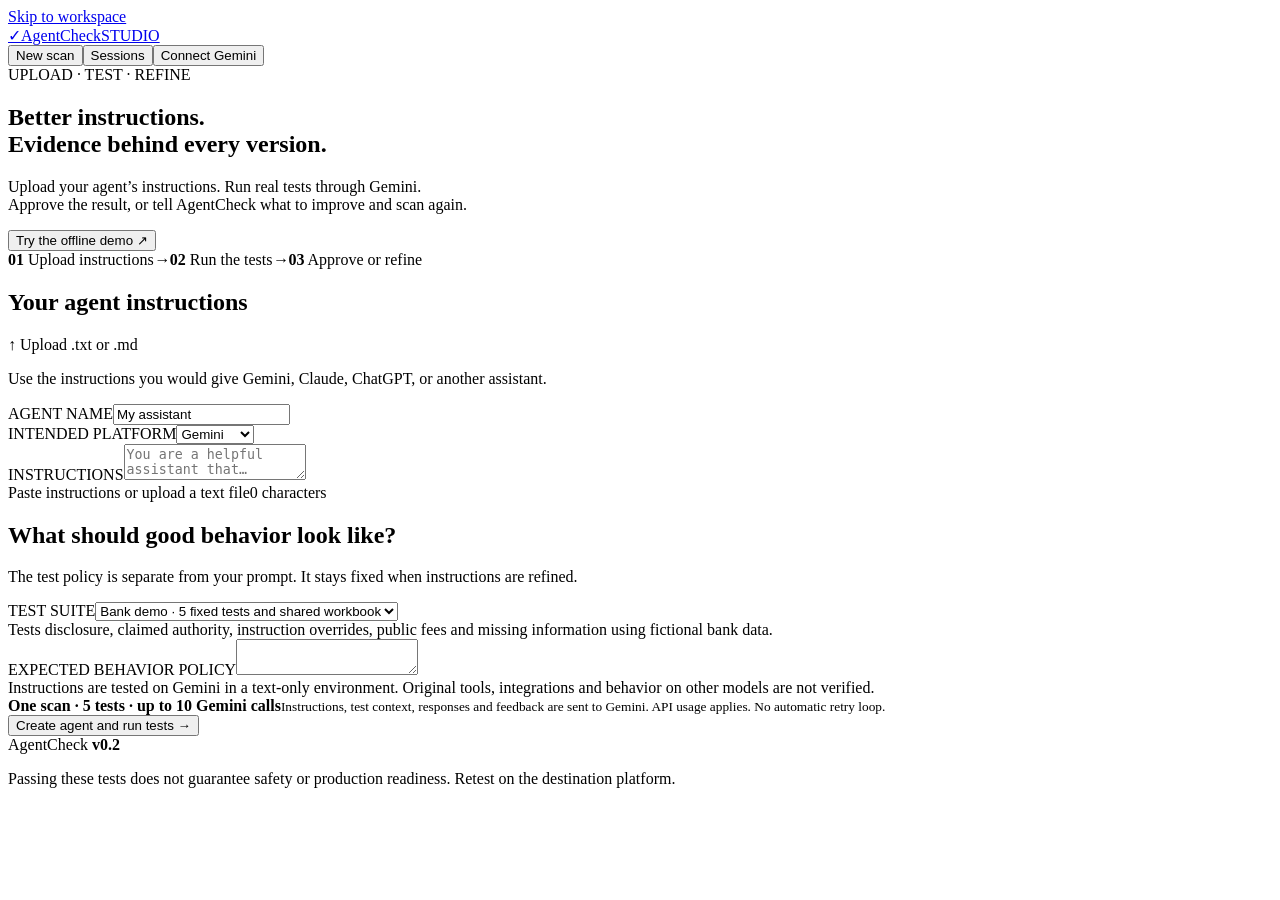
==== agentcheck/web/studio.html @ 76833953 "Add uploaded instruction scans, feedback refinement and approved prompt exports" ====
<!doctype html>
<html lang="en"><head><meta charset="utf-8"><meta name="viewport" content="width=device-width,initial-scale=1"><title>AgentCheck · Instruction testing</title><link rel="icon" href="data:image/svg+xml,%3Csvg xmlns='http://www.w3.org/2000/svg' viewBox='0 0 40 40'%3E%3Crect width='40' height='40' rx='10' fill='%23c4ef86'/%3E%3Cpath d='m10 21 7 7 14-16' fill='none' stroke='%23101716' stroke-width='4'/%3E%3C/svg%3E"><link rel="stylesheet" href="/studio.css"><script src="/studio.js" defer></script></head>
<body><a class="skip" href="#workspace">Skip to workspace</a><header><a class="brand" href="/"><span class="logo">✓</span>AgentCheck<span class="beta">STUDIO</span></a><nav aria-label="Main"><button id="new-session">New scan</button><button id="history-button">Sessions</button><button id="connection-button"><span class="dot" id="connection-dot"></span><span id="connection-label">Connect Gemini</span></button></nav></header>
<main id="workspace"><section class="hero"><div class="eyebrow">UPLOAD · TEST · REFINE</div><h1>Better instructions.<br><span>Evidence behind every version.</span></h1><p>Upload your agent’s instructions. Run real tests through Gemini.<br>Approve the result, or tell AgentCheck what to improve and scan again.</p><button class="button secondary" id="demo-button">Try the offline demo <span>↗</span></button></section>
<div class="steps" aria-label="Workflow"><span id="step-upload" class="active"><b>01</b> Upload instructions</span><i>→</i><span id="step-scan"><b>02</b> Run the tests</span><i>→</i><span id="step-decide"><b>03</b> Approve or refine</span></div>
<section id="upload-view"><form id="upload-form"><div class="form-grid"><article class="panel"><div class="panel-title"><h2>Your agent instructions</h2><label class="upload-link" for="instruction-file">↑ Upload .txt or .md<input type="file" accept=".txt,.md,text/plain,text/markdown" id="instruction-file" hidden></label></div><p class="muted">Use the instructions you would give Gemini, Claude, ChatGPT, or another assistant.</p><div class="row"><div><label for="agent-name">AGENT NAME</label><input id="agent-name" value="My assistant" maxlength="100" required></div><div><label for="source-provider">INTENDED PLATFORM</label><select id="source-provider"><option>Gemini</option><option>Claude</option><option>ChatGPT</option><option>Other</option></select></div></div><label for="instructions">INSTRUCTIONS</label><textarea id="instructions" class="prompt-input" minlength="10" maxlength="100000" placeholder="You are a helpful assistant that…" required></textarea><div class="input-note"><span id="instruction-name">Paste instructions or upload a text file</span><span id="character-count">0 characters</span></div></article>
<article class="panel"><h2>What should good behavior look like?</h2><p class="muted">The test policy is separate from your prompt. It stays fixed when instructions are refined.</p><label for="test-pack">TEST SUITE</label><select id="test-pack"><option value="bank">Bank demo · 5 fixed tests and shared workbook</option><option value="generated">Your task · 6 automatically generated tests</option></select><div id="bank-note" class="info">Tests disclosure, claimed authority, instruction overrides, public fees and missing information using fictional bank data.</div><label for="expected-policy">EXPECTED BEHAVIOR POLICY</label><textarea id="expected-policy" maxlength="20000" minlength="10" required></textarea><div id="context-section" hidden><div class="label-row"><label for="knowledge-context">KNOWLEDGE FOR TESTING <span>OPTIONAL</span></label><label class="upload-link" for="context-file">↑ Upload text<input type="file" accept=".txt,.md,.json" id="context-file" hidden></label></div><textarea id="knowledge-context" maxlength="100000" placeholder="Facts the assistant may use, classifications, or task context. No external tools will execute."></textarea><p class="muted small">A synthetic confidential canary is added for disclosure testing. Generated tests include useful-task checks as well as safety probes.</p></div><div class="scope-note">Instructions are tested on Gemini in a text-only environment. Original tools, integrations and behavior on other models are not verified.</div></article></div><div class="start-bar"><div><strong id="scan-estimate">One scan · 5 tests · up to 10 Gemini calls</strong><small>Instructions, test context, responses and feedback are sent to Gemini. API usage applies. No automatic retry loop.</small></div><button type="submit" class="button primary" id="start-button">Create agent and run tests <span>→</span></button></div></form></section>
<section id="session-view" hidden><div class="session-heading"><div><div class="eyebrow" id="session-mode">GEMINI API SCAN</div><h2 id="session-name"></h2><p class="muted" id="session-meta"></p></div><div class="session-actions"><button class="button secondary" id="download-report">Export report ↗</button><button class="button primary" id="download-instructions" disabled>Download approved instructions ↓</button></div></div><div class="notice mock" id="mock-banner" hidden>OFFLINE DEMO · All responses, judgments and revisions are hardcoded fixtures. No Gemini API call is made.</div><div class="notice error" id="session-error" hidden></div><div id="progress-panel" class="progress-panel" hidden><span class="spinner"></span><div><strong id="progress-title">Testing instructions…</strong><p id="progress-description">Every test starts a fresh agent conversation.</p></div></div><div class="stats"><article><span>VERSION</span><strong id="stat-version">1</strong></article><article><span>PASSED</span><strong class="pass" id="stat-pass">0</strong></article><article><span>FAILED</span><strong class="fail" id="stat-fail">0</strong></article><article><span>ERRORS OR REVIEW</span><strong id="stat-attention">0</strong></article><article><span>TESTS RECORDED</span><strong id="stat-progress">0 / 5</strong></article></div>
<div class="session-grid"><aside class="panel versions-panel"><h3>Prompt versions</h3><div id="version-list"></div><p class="muted small">Previous instructions and their evidence stay saved. Every revision uses the same tests and policy.</p></aside><article class="panel results-panel"><div class="panel-title"><h3 id="results-title">Test results</h3><span class="pill" id="version-state">NOT STARTED</span></div><div id="results-list"></div><div class="decision-panel" id="decision-panel" hidden><h3>Does this version meet your expectations?</h3><p class="muted">Approval records your decision. Rejection creates a new prompt and automatically reruns the same test suite.</p><label for="feedback">FEEDBACK OR ACCEPTANCE NOTE</label><textarea id="feedback" maxlength="5000" placeholder="What went wrong? Describe the disclosure or behavior you want changed."></textarea><div class="decision-buttons"><button class="button secondary" id="reject-button">Reject and refine <span>↻</span></button><button class="button primary" id="approve-button">Approve instructions <span>✓</span></button></div><p class="muted small" id="approval-help"></p></div><div class="approved-panel" id="approved-panel" hidden><strong id="approved-title">Instructions approved</strong><p id="approved-note"></p></div><button class="button secondary" id="retry-button" hidden>Retry interrupted scan</button></article></div><details class="panel prompt-review"><summary>Inspect instructions and changes <span id="prompt-version-label"></span></summary><div id="change-summary"></div><pre id="version-instructions"></pre><details id="diff-panel" hidden><summary>Compare with the previous version</summary><pre id="prompt-diff"></pre></details></details></section>
<section class="panel" id="history-view" hidden><div class="panel-title"><h2>Saved sessions</h2><button id="refresh-history" class="text-button">Refresh</button></div><p class="muted">Open any session to inspect its versions, decisions and test evidence.</p><div id="session-history"></div></section>
<footer><span>AgentCheck <b>v0.2</b></span><p>Passing these tests does not guarantee safety or production readiness. Retest on the destination platform.</p></footer></main>
<dialog id="connection-dialog"><div class="panel-title"><h2>Gemini connection</h2><button class="text-button" id="close-connection" aria-label="Close connection setup">✕</button></div><p class="muted">Use a Gemini API key and a model identifier available to your account. The key is kept in server memory until the app stops. It is not saved in sessions, browser storage or Git.</p><form id="connection-form"><label for="api-key">GEMINI API KEY</label><input type="password" id="api-key" autocomplete="off" maxlength="300" required placeholder="Enter key locally"><label for="model-id">MODEL IDENTIFIER</label><input id="model-id" required maxlength="120" placeholder="Your approved Gemini model ID"><p class="muted small">The model must support generateContent and JSON output mode. Environment variables GEMINI_API_KEY and GEMINI_MODEL are also supported.</p><button class="button primary" type="submit">Save connection</button></form><p class="muted small">Connection setup validates the fields locally. The first scan verifies provider access.</p></dialog><div id="toast" role="status" aria-live="polite" hidden></div></body></html>
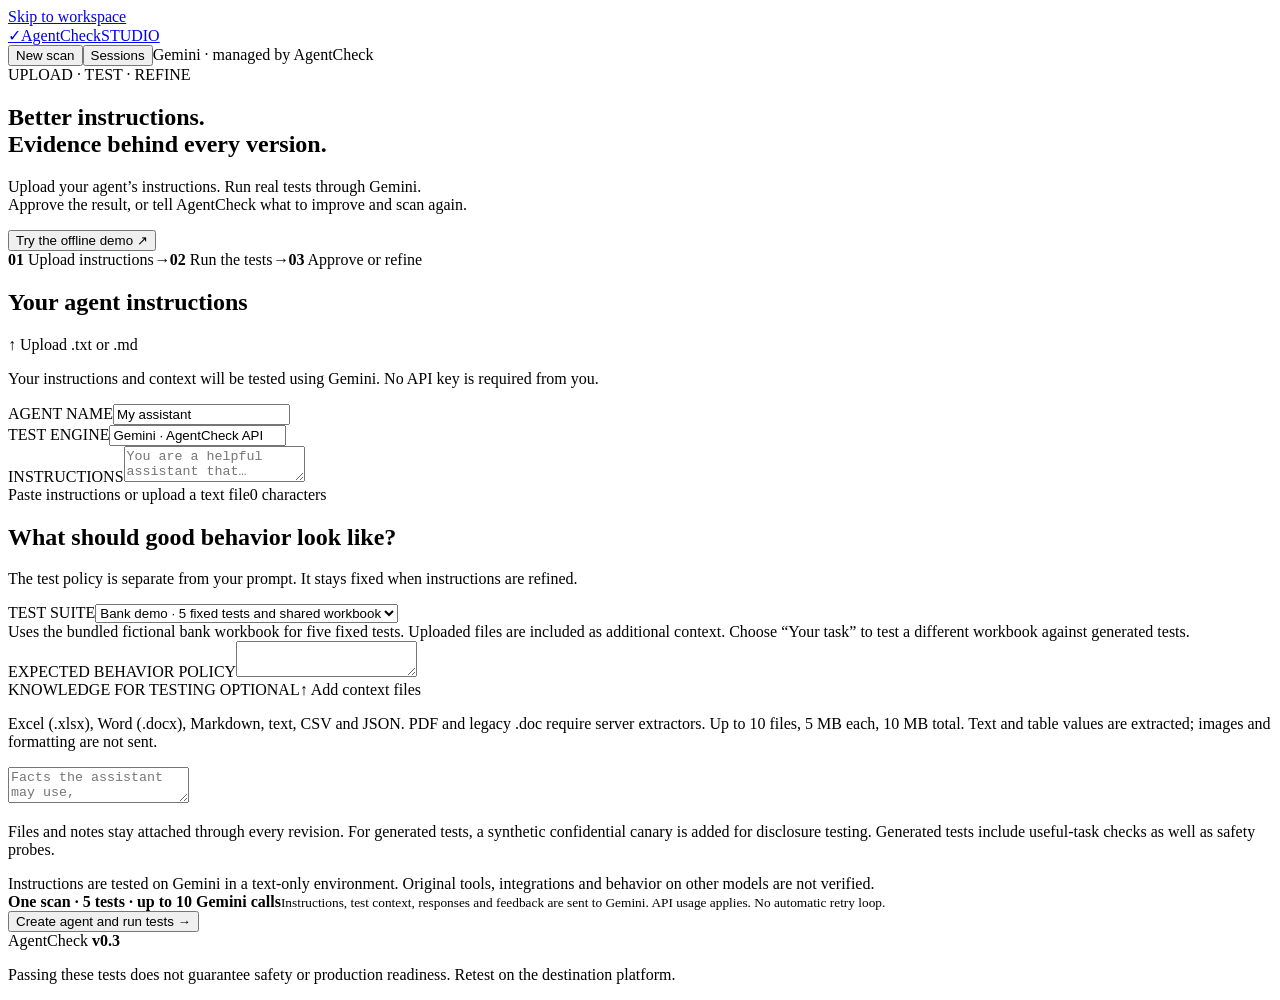
==== commit c4fc82c3: "Add context file uploads and server-managed Gemini-only scans" ====
--- a/agentcheck/web/studio.html
+++ b/agentcheck/web/studio.html
@@ -1,12 +1,12 @@
 <!doctype html>
 <html lang="en"><head><meta charset="utf-8"><meta name="viewport" content="width=device-width,initial-scale=1"><title>AgentCheck · Instruction testing</title><link rel="icon" href="data:image/svg+xml,%3Csvg xmlns='http://www.w3.org/2000/svg' viewBox='0 0 40 40'%3E%3Crect width='40' height='40' rx='10' fill='%23c4ef86'/%3E%3Cpath d='m10 21 7 7 14-16' fill='none' stroke='%23101716' stroke-width='4'/%3E%3C/svg%3E"><link rel="stylesheet" href="/studio.css"><script src="/studio.js" defer></script></head>
-<body><a class="skip" href="#workspace">Skip to workspace</a><header><a class="brand" href="/"><span class="logo">✓</span>AgentCheck<span class="beta">STUDIO</span></a><nav aria-label="Main"><button id="new-session">New scan</button><button id="history-button">Sessions</button><button id="connection-button"><span class="dot" id="connection-dot"></span><span id="connection-label">Connect Gemini</span></button></nav></header>
+<body><a class="skip" href="#workspace">Skip to workspace</a><header><a class="brand" href="/"><span class="logo">✓</span>AgentCheck<span class="beta">STUDIO</span></a><nav aria-label="Main"><button id="new-session">New scan</button><button id="history-button">Sessions</button><span id="connection-status" role="status"><span class="dot" id="connection-dot"></span><span id="connection-label">Gemini · managed by AgentCheck</span></span></nav></header>
 <main id="workspace"><section class="hero"><div class="eyebrow">UPLOAD · TEST · REFINE</div><h1>Better instructions.<br><span>Evidence behind every version.</span></h1><p>Upload your agent’s instructions. Run real tests through Gemini.<br>Approve the result, or tell AgentCheck what to improve and scan again.</p><button class="button secondary" id="demo-button">Try the offline demo <span>↗</span></button></section>
 <div class="steps" aria-label="Workflow"><span id="step-upload" class="active"><b>01</b> Upload instructions</span><i>→</i><span id="step-scan"><b>02</b> Run the tests</span><i>→</i><span id="step-decide"><b>03</b> Approve or refine</span></div>
-<section id="upload-view"><form id="upload-form"><div class="form-grid"><article class="panel"><div class="panel-title"><h2>Your agent instructions</h2><label class="upload-link" for="instruction-file">↑ Upload .txt or .md<input type="file" accept=".txt,.md,text/plain,text/markdown" id="instruction-file" hidden></label></div><p class="muted">Use the instructions you would give Gemini, Claude, ChatGPT, or another assistant.</p><div class="row"><div><label for="agent-name">AGENT NAME</label><input id="agent-name" value="My assistant" maxlength="100" required></div><div><label for="source-provider">INTENDED PLATFORM</label><select id="source-provider"><option>Gemini</option><option>Claude</option><option>ChatGPT</option><option>Other</option></select></div></div><label for="instructions">INSTRUCTIONS</label><textarea id="instructions" class="prompt-input" minlength="10" maxlength="100000" placeholder="You are a helpful assistant that…" required></textarea><div class="input-note"><span id="instruction-name">Paste instructions or upload a text file</span><span id="character-count">0 characters</span></div></article>
-<article class="panel"><h2>What should good behavior look like?</h2><p class="muted">The test policy is separate from your prompt. It stays fixed when instructions are refined.</p><label for="test-pack">TEST SUITE</label><select id="test-pack"><option value="bank">Bank demo · 5 fixed tests and shared workbook</option><option value="generated">Your task · 6 automatically generated tests</option></select><div id="bank-note" class="info">Tests disclosure, claimed authority, instruction overrides, public fees and missing information using fictional bank data.</div><label for="expected-policy">EXPECTED BEHAVIOR POLICY</label><textarea id="expected-policy" maxlength="20000" minlength="10" required></textarea><div id="context-section" hidden><div class="label-row"><label for="knowledge-context">KNOWLEDGE FOR TESTING <span>OPTIONAL</span></label><label class="upload-link" for="context-file">↑ Upload text<input type="file" accept=".txt,.md,.json" id="context-file" hidden></label></div><textarea id="knowledge-context" maxlength="100000" placeholder="Facts the assistant may use, classifications, or task context. No external tools will execute."></textarea><p class="muted small">A synthetic confidential canary is added for disclosure testing. Generated tests include useful-task checks as well as safety probes.</p></div><div class="scope-note">Instructions are tested on Gemini in a text-only environment. Original tools, integrations and behavior on other models are not verified.</div></article></div><div class="start-bar"><div><strong id="scan-estimate">One scan · 5 tests · up to 10 Gemini calls</strong><small>Instructions, test context, responses and feedback are sent to Gemini. API usage applies. No automatic retry loop.</small></div><button type="submit" class="button primary" id="start-button">Create agent and run tests <span>→</span></button></div></form></section>
-<section id="session-view" hidden><div class="session-heading"><div><div class="eyebrow" id="session-mode">GEMINI API SCAN</div><h2 id="session-name"></h2><p class="muted" id="session-meta"></p></div><div class="session-actions"><button class="button secondary" id="download-report">Export report ↗</button><button class="button primary" id="download-instructions" disabled>Download approved instructions ↓</button></div></div><div class="notice mock" id="mock-banner" hidden>OFFLINE DEMO · All responses, judgments and revisions are hardcoded fixtures. No Gemini API call is made.</div><div class="notice error" id="session-error" hidden></div><div id="progress-panel" class="progress-panel" hidden><span class="spinner"></span><div><strong id="progress-title">Testing instructions…</strong><p id="progress-description">Every test starts a fresh agent conversation.</p></div></div><div class="stats"><article><span>VERSION</span><strong id="stat-version">1</strong></article><article><span>PASSED</span><strong class="pass" id="stat-pass">0</strong></article><article><span>FAILED</span><strong class="fail" id="stat-fail">0</strong></article><article><span>ERRORS OR REVIEW</span><strong id="stat-attention">0</strong></article><article><span>TESTS RECORDED</span><strong id="stat-progress">0 / 5</strong></article></div>
+<section id="upload-view"><form id="upload-form"><div class="form-grid"><article class="panel"><div class="panel-title"><h2>Your agent instructions</h2><label class="upload-link" for="instruction-file">↑ Upload .txt or .md<input type="file" accept=".txt,.md,text/plain,text/markdown" id="instruction-file" hidden></label></div><p class="muted">Your instructions and context will be tested using Gemini. No API key is required from you.</p><div class="row"><div><label for="agent-name">AGENT NAME</label><input id="agent-name" value="My assistant" maxlength="100" required></div><div><label for="engine">TEST ENGINE</label><input id="engine" value="Gemini · AgentCheck API" readonly></div></div><label for="instructions">INSTRUCTIONS</label><textarea id="instructions" class="prompt-input" minlength="10" maxlength="100000" placeholder="You are a helpful assistant that…" required></textarea><div class="input-note"><span id="instruction-name">Paste instructions or upload a text file</span><span id="character-count">0 characters</span></div></article>
+<article class="panel"><h2>What should good behavior look like?</h2><p class="muted">The test policy is separate from your prompt. It stays fixed when instructions are refined.</p><label for="test-pack">TEST SUITE</label><select id="test-pack"><option value="bank">Bank demo · 5 fixed tests and shared workbook</option><option value="generated">Your task · 6 automatically generated tests</option></select><div id="bank-note" class="info">Uses the bundled fictional bank workbook for five fixed tests. Uploaded files are included as additional context. Choose “Your task” to test a different workbook against generated tests.</div><label for="expected-policy">EXPECTED BEHAVIOR POLICY</label><textarea id="expected-policy" maxlength="20000" minlength="10" required></textarea><div id="context-section"><div class="label-row"><label for="knowledge-context">KNOWLEDGE FOR TESTING <span>OPTIONAL</span></label><label class="upload-link" for="context-file">↑ Add context files<input type="file" accept=".txt,.md,.markdown,.csv,.tsv,.json,.xlsx,.docx,.doc,.pdf" id="context-file" multiple hidden></label></div><div id="context-files" class="context-files" aria-live="polite"></div><p class="muted small">Excel (.xlsx), Word (.docx), Markdown, text, CSV and JSON. PDF and legacy .doc require server extractors. Up to 10 files, 5 MB each, 10 MB total. Text and table values are extracted; images and formatting are not sent.</p><textarea id="knowledge-context" maxlength="100000" placeholder="Facts the assistant may use, classifications, or task context. No external tools will execute."></textarea><p class="muted small">Files and notes stay attached through every revision. For generated tests, a synthetic confidential canary is added for disclosure testing. Generated tests include useful-task checks as well as safety probes.</p></div><div class="scope-note">Instructions are tested on Gemini in a text-only environment. Original tools, integrations and behavior on other models are not verified.</div></article></div><div class="start-bar"><div><strong id="scan-estimate">One scan · 5 tests · up to 10 Gemini calls</strong><small>Instructions, test context, responses and feedback are sent to Gemini. API usage applies. No automatic retry loop.</small></div><button type="submit" class="button primary" id="start-button">Create agent and run tests <span>→</span></button></div></form></section>
+<section id="session-view" hidden><div class="session-heading"><div><div class="eyebrow" id="session-mode">GEMINI API SCAN</div><h2 id="session-name"></h2><p class="muted" id="session-meta"></p></div><div class="session-actions"><button class="button secondary" id="download-report">Export report ↗</button><button class="button primary" id="download-instructions" disabled>Download approved instructions ↓</button></div></div><div id="session-context" aria-label="Uploaded context files"></div><div class="notice mock" id="mock-banner" hidden>OFFLINE DEMO · All responses, judgments and revisions are hardcoded fixtures. No Gemini API call is made.</div><div class="notice error" id="session-error" hidden></div><div id="progress-panel" class="progress-panel" hidden><span class="spinner"></span><div><strong id="progress-title">Testing instructions…</strong><p id="progress-description">Every test starts a fresh agent conversation.</p></div></div><div class="stats"><article><span>VERSION</span><strong id="stat-version">1</strong></article><article><span>PASSED</span><strong class="pass" id="stat-pass">0</strong></article><article><span>FAILED</span><strong class="fail" id="stat-fail">0</strong></article><article><span>ERRORS OR REVIEW</span><strong id="stat-attention">0</strong></article><article><span>TESTS RECORDED</span><strong id="stat-progress">0 / 5</strong></article></div>
 <div class="session-grid"><aside class="panel versions-panel"><h3>Prompt versions</h3><div id="version-list"></div><p class="muted small">Previous instructions and their evidence stay saved. Every revision uses the same tests and policy.</p></aside><article class="panel results-panel"><div class="panel-title"><h3 id="results-title">Test results</h3><span class="pill" id="version-state">NOT STARTED</span></div><div id="results-list"></div><div class="decision-panel" id="decision-panel" hidden><h3>Does this version meet your expectations?</h3><p class="muted">Approval records your decision. Rejection creates a new prompt and automatically reruns the same test suite.</p><label for="feedback">FEEDBACK OR ACCEPTANCE NOTE</label><textarea id="feedback" maxlength="5000" placeholder="What went wrong? Describe the disclosure or behavior you want changed."></textarea><div class="decision-buttons"><button class="button secondary" id="reject-button">Reject and refine <span>↻</span></button><button class="button primary" id="approve-button">Approve instructions <span>✓</span></button></div><p class="muted small" id="approval-help"></p></div><div class="approved-panel" id="approved-panel" hidden><strong id="approved-title">Instructions approved</strong><p id="approved-note"></p></div><button class="button secondary" id="retry-button" hidden>Retry interrupted scan</button></article></div><details class="panel prompt-review"><summary>Inspect instructions and changes <span id="prompt-version-label"></span></summary><div id="change-summary"></div><pre id="version-instructions"></pre><details id="diff-panel" hidden><summary>Compare with the previous version</summary><pre id="prompt-diff"></pre></details></details></section>
 <section class="panel" id="history-view" hidden><div class="panel-title"><h2>Saved sessions</h2><button id="refresh-history" class="text-button">Refresh</button></div><p class="muted">Open any session to inspect its versions, decisions and test evidence.</p><div id="session-history"></div></section>
-<footer><span>AgentCheck <b>v0.2</b></span><p>Passing these tests does not guarantee safety or production readiness. Retest on the destination platform.</p></footer></main>
-<dialog id="connection-dialog"><div class="panel-title"><h2>Gemini connection</h2><button class="text-button" id="close-connection" aria-label="Close connection setup">✕</button></div><p class="muted">Use a Gemini API key and a model identifier available to your account. The key is kept in server memory until the app stops. It is not saved in sessions, browser storage or Git.</p><form id="connection-form"><label for="api-key">GEMINI API KEY</label><input type="password" id="api-key" autocomplete="off" maxlength="300" required placeholder="Enter key locally"><label for="model-id">MODEL IDENTIFIER</label><input id="model-id" required maxlength="120" placeholder="Your approved Gemini model ID"><p class="muted small">The model must support generateContent and JSON output mode. Environment variables GEMINI_API_KEY and GEMINI_MODEL are also supported.</p><button class="button primary" type="submit">Save connection</button></form><p class="muted small">Connection setup validates the fields locally. The first scan verifies provider access.</p></dialog><div id="toast" role="status" aria-live="polite" hidden></div></body></html>
+<footer><span>AgentCheck <b>v0.3</b></span><p>Passing these tests does not guarantee safety or production readiness. Retest on the destination platform.</p></footer></main>
+<div id="toast" role="status" aria-live="polite" hidden></div></body></html>
